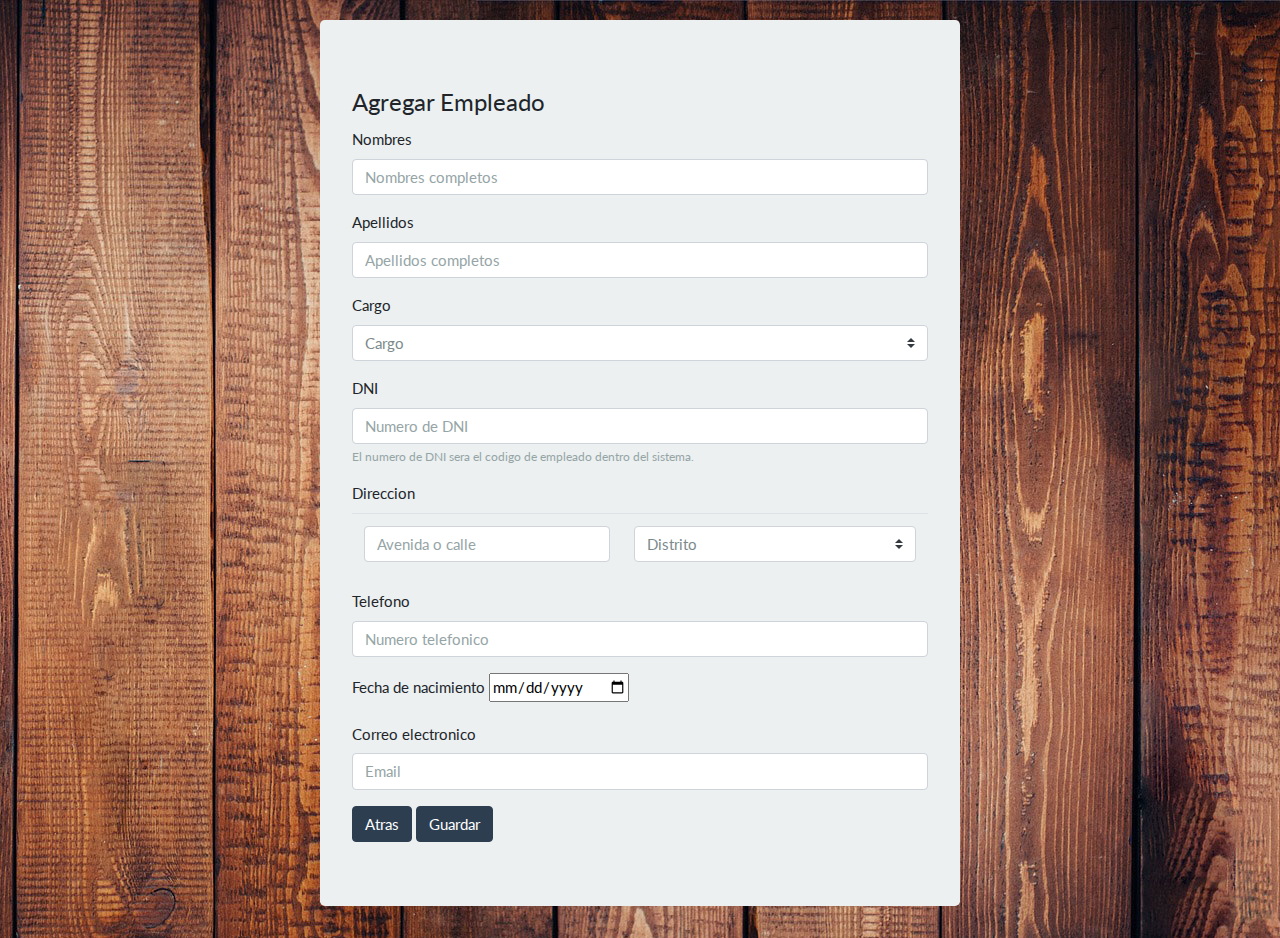
==== SistemaRestaurante/agregarempleado.html @ 583b3809 "commit1" ====
<!DOCTYPE html>
<html lang="es">
<head>
  <title>Agregar Empleado</title>
  <link rel="stylesheet" type="text/css" href="css/bootstrap.min.css">
  <link rel="stylesheet" type="text/css" href="css/bootstrap.css">
  <link rel="stylesheet" type="text/scss" href="scss/_bootswatch.scss">
  <link rel="stylesheet" type="text/scss" href="scss/_variables.scss">

  <script type="text/javascript" src="js/bootstrap.min.js"></script>
  <script type="text/javascript" src="js/jquery-3.5.1.min.js"></script>


  <script src="https://stackpath.bootstrapcdn.com/bootstrap/4.5.0/js/bootstrap.min.js" integrity="sha384-OgVRvuATP1z7JjHLkuOU7Xw704+h835Lr+6QL9UvYjZE3Ipu6Tp75j7Bh/kR0JKI" crossorigin="anonymous"></script>

  <script src="js/Funciones/agregarempleado.js" type="text/javascript"></script>
</head>
<body background="img/bg_1.jpg">

<form id="fagregarempleado" class="container jumbotron" method="POST" action="php/agregarempleado.php" onsubmit="return validar()" enctype="multipart/form-data">
  <fieldset>
    <legend>Agregar Empleado</legend>
    
    <div class="form-group">
      <label>Nombres</label>
      <input name="nombres" id="nombres" type="text" class="form-control" placeholder="Nombres completos">
    </div>

    <div class="form-group">
      <label>Apellidos </label>
      <input name="apellidos" id="apellidos" type="text" class="form-control" placeholder="Apellidos completos">
    </div>

    <div class="form-group">
      <label>Cargo</label>
      <select class="custom-select">
        <option selected="">Cargo</option>
        <option value="admin">Administrador</option>
        <option value="caje">Cajero</option>
        <option value="recep">Recepcionista</option>
        <option value="coci">Cocinero</option>
        <option value="cama">Camarero</option>
      </select>
    </div>

    <div class="form-group">
      <label>DNI</label>
      <input name="dni" id="dni" type="text" class="form-control" placeholder="Numero de DNI">
      <small id="recom" class="form-text text-muted">El numero de DNI sera el codigo de empleado dentro del sistema.</small>
    </div>
    </div>

    <div class="form-group">
      <label>Direccion</label>
      <table class="table">
        <tr>
        <td>
        <input name="direc" id="direc" type="text" class="form-control" placeholder="Avenida o calle">
        </td>
        <td>
        <select class="custom-select">
        <option selected="">Distrito</option>
        <option value="dis1">Selva Alegre</option>
        <option value="dis2">Cercado</option>
        <option value="dis3">Cayma</option>
        <option value="dis4">Cerro Colorado</option>
        <option value="dis5">Jacobo Hunter</option>
        <option value="dis6">Jose Luis Bustamante y Rivero</option>
        <option value="dis7">Mariano Melgar</option>
        <option value="dis8">Miraflores</option>
        <option value="dis9">Paucarpata</option>
        <option value="dis10">Socabaya</option>
        <option value="dis11">Yanahuara</option>
        </select>
      </td>
      </tr>
      </table>
    </div>

    <div class="form-group">
      <label>Telefono</label>
      <input name="telf" id="telf" type="text" class="form-control" placeholder="Numero telefonico">
    </div>

    <div class="form-group">
    <label>Fecha de nacimiento</label>
    <input class="input" type="date" id="fech_nac" name="fech_nac" placeholder="Fecha de nacimiento">
    </div>

    <div class="form-group">
      <label>Correo electronico</label>
      <input name="correo" id="correo" type="text" class="form-control" placeholder="Email">
    </div>

    <button type="button" value="Volver" class="btn btn-primary" onclick="location.href='administrador.html'">Atras</button>
    <button id="bt_guardar" value="Ingresar" type="submit" class="btn btn-primary">Guardar</button>
      
  </fieldset>
</form>

</body>
</html>
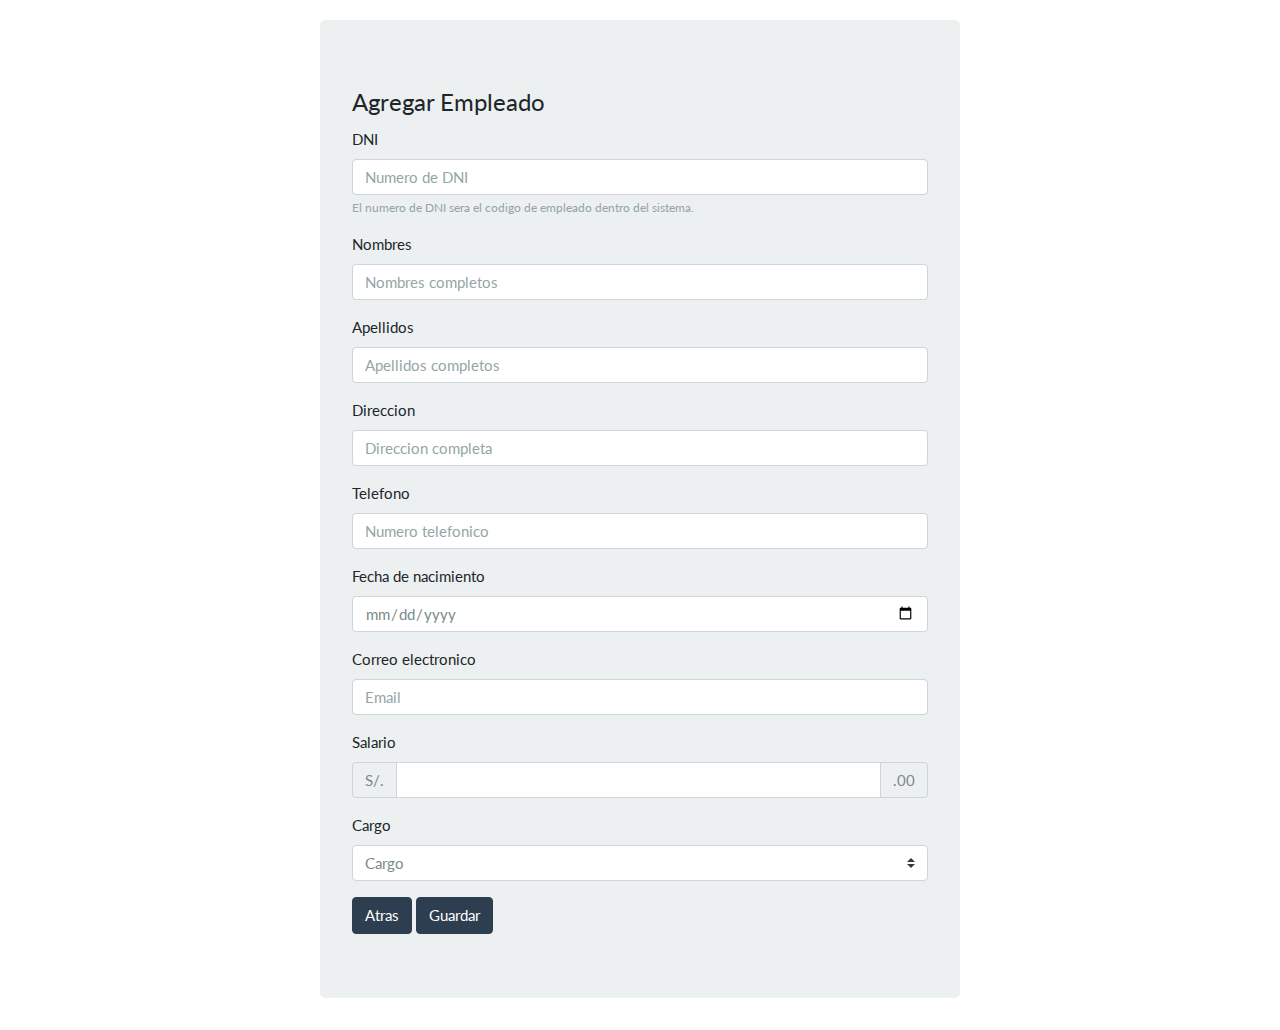
==== commit 66739f20: "commit" ====
--- a/SistemaRestaurante/agregarempleado.html
+++ b/SistemaRestaurante/agregarempleado.html
@@ -15,11 +15,19 @@
 
   <script src="js/Funciones/agregarempleado.js" type="text/javascript"></script>
 </head>
-<body background="img/bg_1.jpg">
+<body>
+
+<!--FORM-->
 
 <form id="fagregarempleado" class="container jumbotron" method="POST" action="php/agregarempleado.php" onsubmit="return validar()" enctype="multipart/form-data">
   <fieldset>
     <legend>Agregar Empleado</legend>
+
+    <div class="form-group">
+      <label>DNI</label>
+      <input name="dni" id="dni" type="text" class="form-control" placeholder="Numero de DNI">
+      <small id="recom" class="form-text text-muted">El numero de DNI sera el codigo de empleado dentro del sistema.</small>
+    </div>
     
     <div class="form-group">
       <label>Nombres</label>
@@ -29,6 +37,39 @@
     <div class="form-group">
       <label>Apellidos </label>
       <input name="apellidos" id="apellidos" type="text" class="form-control" placeholder="Apellidos completos">
+    </div>
+
+    <div class="form-group">
+      <label>Direccion </label>
+      <input name="direccion" id="direccion" type="text" class="form-control" placeholder="Direccion completa">
+    </div>
+
+    <div class="form-group">
+      <label>Telefono</label>
+      <input name="telf" id="telf" type="text" class="form-control" placeholder="Numero telefonico">
+    </div>
+
+    <div class="form-group">
+    <label>Fecha de nacimiento</label>
+    <input class="form-control" type="date" id="fech_nac" name="fech_nac">
+    </div>
+
+    <div class="form-group">
+      <label>Correo electronico</label>
+      <input name="correo" id="correo" type="text" class="form-control" placeholder="Email">
+    </div>
+
+    <div class="form-group">
+      <label>Salario</label>
+      <div class="input-group mb-3">
+        <div class="input-group-prepend">
+          <span class="input-group-text">S/.</span>
+        </div>
+        <input name="salario" id="salario" type="text" class="form-control">
+        <div class="input-group-append">
+          <span class="input-group-text">.00</span>
+        </div>
+      </div>
     </div>
 
     <div class="form-group">
@@ -43,60 +84,14 @@
       </select>
     </div>
 
-    <div class="form-group">
-      <label>DNI</label>
-      <input name="dni" id="dni" type="text" class="form-control" placeholder="Numero de DNI">
-      <small id="recom" class="form-text text-muted">El numero de DNI sera el codigo de empleado dentro del sistema.</small>
-    </div>
-    </div>
-
-    <div class="form-group">
-      <label>Direccion</label>
-      <table class="table">
-        <tr>
-        <td>
-        <input name="direc" id="direc" type="text" class="form-control" placeholder="Avenida o calle">
-        </td>
-        <td>
-        <select class="custom-select">
-        <option selected="">Distrito</option>
-        <option value="dis1">Selva Alegre</option>
-        <option value="dis2">Cercado</option>
-        <option value="dis3">Cayma</option>
-        <option value="dis4">Cerro Colorado</option>
-        <option value="dis5">Jacobo Hunter</option>
-        <option value="dis6">Jose Luis Bustamante y Rivero</option>
-        <option value="dis7">Mariano Melgar</option>
-        <option value="dis8">Miraflores</option>
-        <option value="dis9">Paucarpata</option>
-        <option value="dis10">Socabaya</option>
-        <option value="dis11">Yanahuara</option>
-        </select>
-      </td>
-      </tr>
-      </table>
-    </div>
-
-    <div class="form-group">
-      <label>Telefono</label>
-      <input name="telf" id="telf" type="text" class="form-control" placeholder="Numero telefonico">
-    </div>
-
-    <div class="form-group">
-    <label>Fecha de nacimiento</label>
-    <input class="input" type="date" id="fech_nac" name="fech_nac" placeholder="Fecha de nacimiento">
-    </div>
-
-    <div class="form-group">
-      <label>Correo electronico</label>
-      <input name="correo" id="correo" type="text" class="form-control" placeholder="Email">
-    </div>
-
     <button type="button" value="Volver" class="btn btn-primary" onclick="location.href='administrador.html'">Atras</button>
     <button id="bt_guardar" value="Ingresar" type="submit" class="btn btn-primary">Guardar</button>
       
   </fieldset>
 </form>
 
+<!--FORM-->
+
+
 </body>
 </html>
